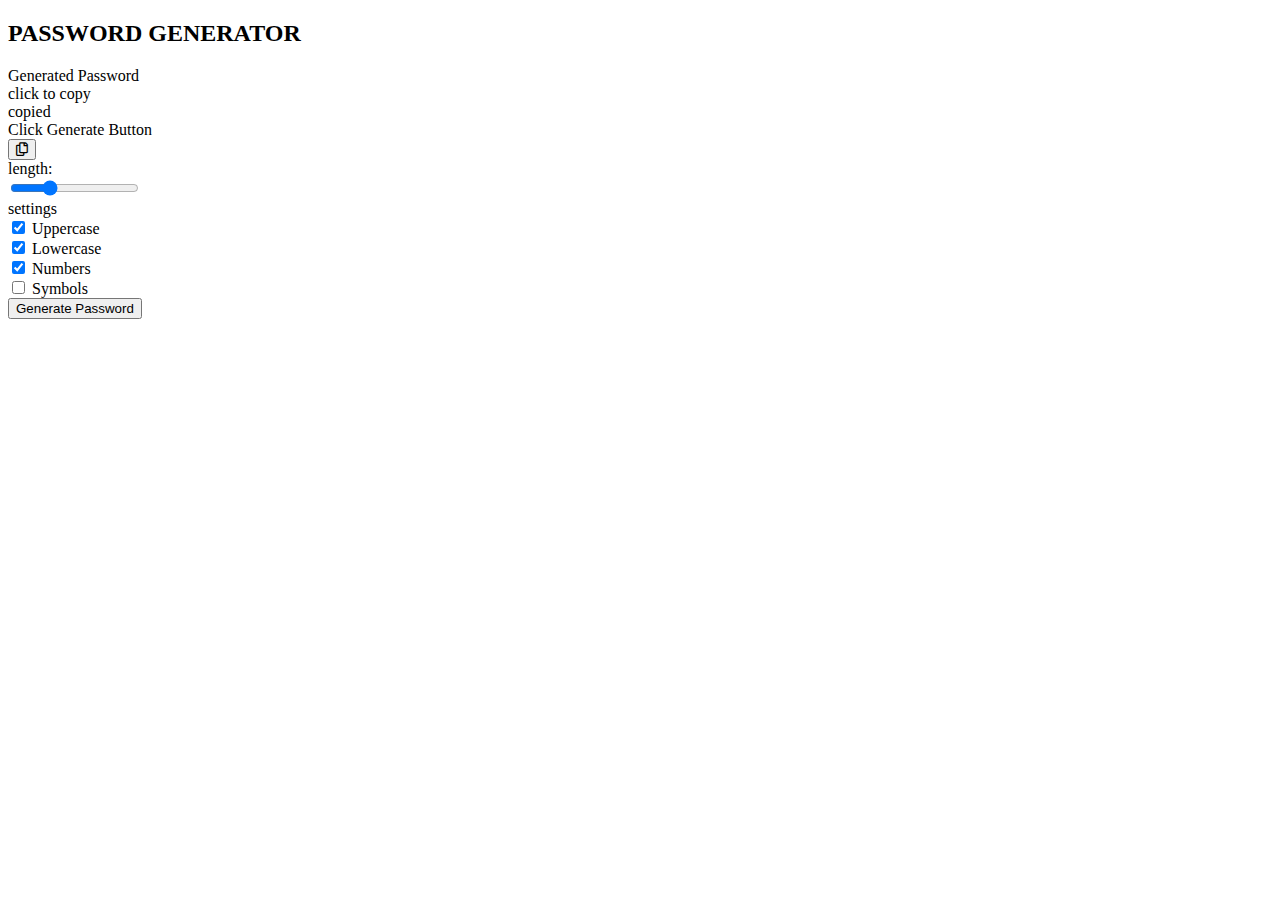
==== tools/password-gen/index.html @ dd15460f "Index" ====
<!DOCTYPE html>
<html lang="en">

<head>
    <meta charset="UTF-8">
    <meta name="viewport" content="width=device-width, initial-scale=1.0">
    <meta http-equiv="X-UA-Compatible" content="ie=edge">
    <title>Password Generator</title>
    <link rel="stylesheet" href="res/style.css">
    <link rel="stylesheet" href="https://cdnjs.cloudflare.com/ajax/libs/font-awesome/5.14.5/css/all.min.css">
    <link rel="stylesheet" href="https://fonts.googleapis.com/css?family=Montserrat">
</head>

<body>
    <div class="container">
        <h2 class="title">PASSWORD GENERATOR</h2>
        <div class="result">
            <div class="result__title field-title">Generated Password</div>
            <div class="result__info right">click to copy</div>
            <div class="result__info left">copied</div>
            <div class="result__viewbox" id="result">Click Generate Button</div>
            <button id="copy-btn" style="--x: 0; --y: 0"><i class="far fa-copy"></i></button>
        </div>
        <div class="length range__slider" data-min="4" data-max="32">
            <div class="length__title field-title" data-length='0'>length:</div>
            <input id="slider" type="range" min="4" max="32" value="12" />
        </div>

        <div class="settings">
            <span class="settings__title field-title">settings</span>
            <div class="setting">
                <input type="checkbox" id="uppercase" checked />
                <label for="uppercase">Uppercase</label>
            </div>
            <div class="setting">
                <input type="checkbox" id="lowercase" checked />
                <label for="lowercase">Lowercase</label>
            </div>
            <div class="setting">
                <input type="checkbox" id="number" checked />
                <label for="number">Numbers</label>
            </div>
            <div class="setting">
                <input type="checkbox" id="symbol" />
                <label for="symbol">Symbols</label>
            </div>
        </div>

        <button class="btn generate" id="generate">Generate Password</button>
    </div>

    <script src="res/script.js"></script>

</body>

</html>
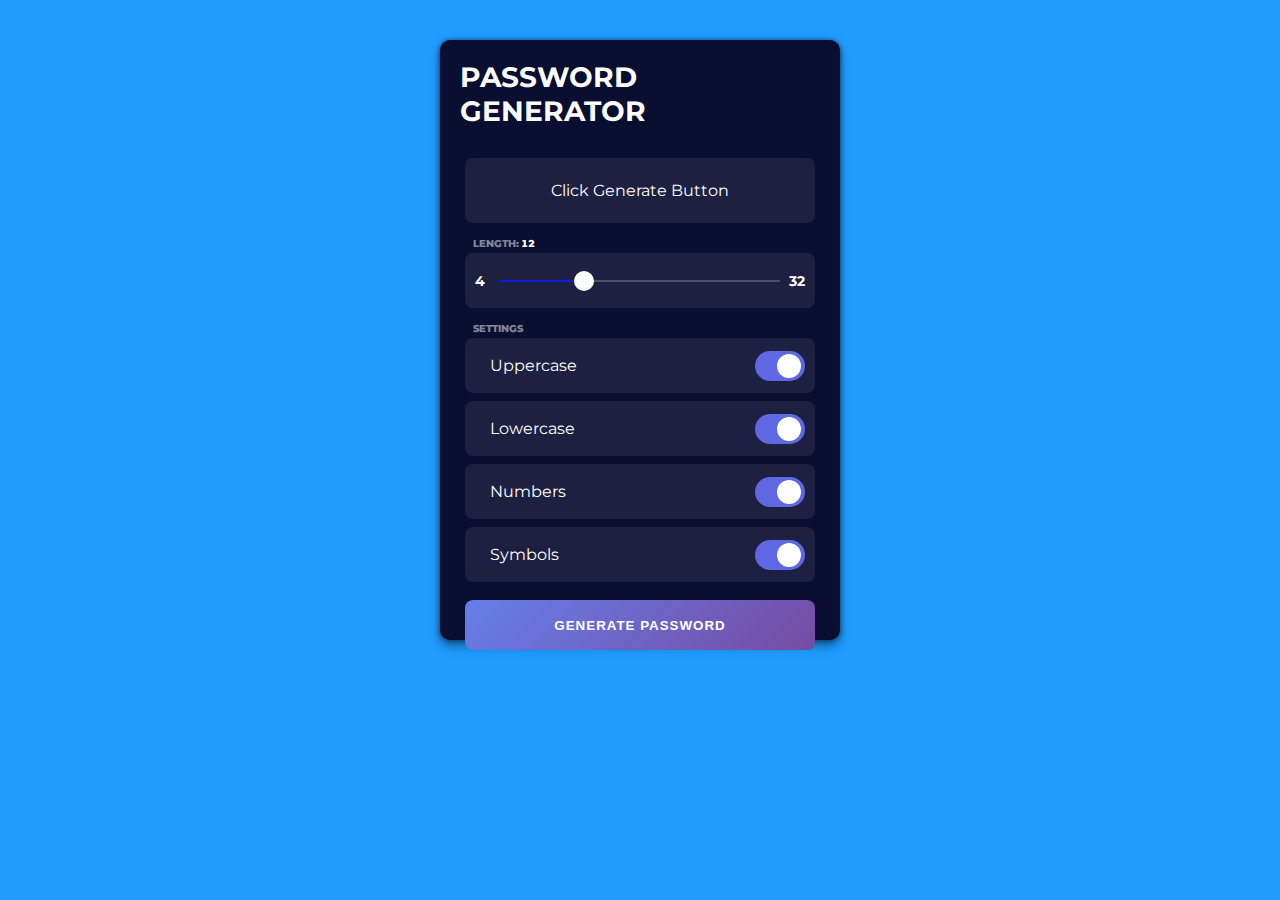
==== commit cf75c396: "Index" ====
--- a/tools/password-gen/index.html
+++ b/tools/password-gen/index.html
@@ -41,7 +41,7 @@
                 <label for="number">Numbers</label>
             </div>
             <div class="setting">
-                <input type="checkbox" id="symbol" />
+                <input type="checkbox" id="symbol" checked />
                 <label for="symbol">Symbols</label>
             </div>
         </div>
--- a/tools/password-gen/res/style.css
+++ b/tools/password-gen/res/style.css
@@ -0,0 +1,334 @@
+* {
+  margin: 0;
+  padding: 0;
+  -webkit-box-sizing: border-box;
+          box-sizing: border-box;
+}
+
+body {
+  width: 100%;
+  height: 100%;
+  background-image: -webkit-gradient(linear, left bottom, left top, color-stop(100%, #209cff), color-stop(200%, #68e0cf));
+  background-image: linear-gradient(to top, #209cff 100%, #68e0cf 200%);
+  display: -webkit-box;
+  display: -ms-flexbox;
+  display: flex;
+  -webkit-box-pack: center;
+      -ms-flex-pack: center;
+          justify-content: center;
+  -webkit-box-align: center;
+      -ms-flex-align: center;
+          align-items: center;
+}
+
+button {
+  border: 0;
+  outline: 0;
+}
+
+.container {
+  margin: 40px 0;
+  width: 400px;
+  height: 600px;
+  padding: 10px 25px;
+  background: #0a0e31;
+  border-radius: 10px;
+  -webkit-box-shadow: 0 0 5px rgba(0, 0, 0, 0.45), 0 4px 8px rgba(0, 0, 0, 0.35), 0 8px 12px rgba(0, 0, 0, 0.15);
+          box-shadow: 0 0 5px rgba(0, 0, 0, 0.45), 0 4px 8px rgba(0, 0, 0, 0.35), 0 8px 12px rgba(0, 0, 0, 0.15);
+  font-family: "Montserrat";
+}
+
+.container h2.title {
+  font-size: 1.75rem;
+  margin: 10px -5px;
+  margin-bottom: 30px;
+  color: #fff;
+}
+
+.result {
+  position: relative;
+  width: 100%;
+  height: 65px;
+  overflow: hidden;
+}
+
+.result__info {
+  position: absolute;
+  bottom: 4px;
+  color: #fff;
+  font-size: 0.8rem;
+  -webkit-transition: all 150ms ease-in-out;
+  transition: all 150ms ease-in-out;
+  -webkit-transform: translateY(200%);
+          transform: translateY(200%);
+  opacity: 0;
+}
+
+.result__info.right {
+  right: 8px;
+}
+
+.result__info.left {
+  left: 8px;
+}
+
+.result__viewbox {
+  width: 100%;
+  height: 100%;
+  background: rgba(255, 255, 255, 0.08);
+  border-radius: 8px;
+  color: #fff;
+  text-align: center;
+  line-height: 65px;
+}
+
+.result #copy-btn {
+  position: absolute;
+  top: var(--y);
+  left: var(--x);
+  width: 38px;
+  height: 38px;
+  background: #fff;
+  border-radius: 50%;
+  opacity: 0;
+  -webkit-transform: translate(-50%, -50%) scale(0);
+          transform: translate(-50%, -50%) scale(0);
+  -webkit-transition: all 350ms cubic-bezier(0.175, 0.885, 0.32, 1.275);
+  transition: all 350ms cubic-bezier(0.175, 0.885, 0.32, 1.275);
+  cursor: pointer;
+  z-index: 2;
+}
+
+.result #copy-btn:active {
+  -webkit-box-shadow: 0 0 0 200px rgba(255, 255, 255, 0.08);
+          box-shadow: 0 0 0 200px rgba(255, 255, 255, 0.08);
+}
+
+.result:hover #copy-btn {
+  opacity: 1;
+  -webkit-transform: translate(-50%, -50%) scale(1.35);
+          transform: translate(-50%, -50%) scale(1.35);
+}
+
+.field-title {
+  position: absolute;
+  top: -10px;
+  left: 8px;
+  -webkit-transform: translateY(-50%);
+          transform: translateY(-50%);
+  font-weight: 800;
+  color: rgba(255, 255, 255, 0.5);
+  text-transform: uppercase;
+  font-size: 0.65rem;
+  pointer-events: none;
+  -webkit-user-select: none;
+     -moz-user-select: none;
+      -ms-user-select: none;
+          user-select: none;
+}
+
+.options {
+  width: 100%;
+  height: auto;
+  margin: 50px 0;
+}
+
+.range__slider {
+  position: relative;
+  width: 100%;
+  height: calc(65px - 10px);
+  display: -webkit-box;
+  display: -ms-flexbox;
+  display: flex;
+  -webkit-box-pack: center;
+      -ms-flex-pack: center;
+          justify-content: center;
+  -webkit-box-align: center;
+      -ms-flex-align: center;
+          align-items: center;
+  background: rgba(255, 255, 255, 0.08);
+  border-radius: 8px;
+  margin: 30px 0;
+}
+
+.range__slider::before, .range__slider::after {
+  position: absolute;
+  color: #fff;
+  font-size: 0.9rem;
+  font-weight: bold;
+}
+
+.range__slider::before {
+  content: attr(data-min);
+  left: 10px;
+}
+
+.range__slider::after {
+  content: attr(data-max);
+  right: 10px;
+}
+
+.range__slider .length__title::after {
+  content: attr(data-length);
+  position: absolute;
+  right: -16px;
+  font-variant-numeric: tabular-nums;
+  color: #fff;
+}
+
+#slider {
+  -webkit-appearance: none;
+  width: calc(100% - (70px));
+  height: 2px;
+  border-radius: 5px;
+  background: rgba(255, 255, 255, 0.314);
+  outline: none;
+  padding: 0;
+  margin: 0;
+  cursor: pointer;
+}
+
+#slider::-webkit-slider-thumb {
+  -webkit-appearance: none;
+  width: 20px;
+  height: 20px;
+  border-radius: 50%;
+  background: white;
+  cursor: pointer;
+  -webkit-transition: all 0.15s ease-in-out;
+  transition: all 0.15s ease-in-out;
+}
+
+#slider::-webkit-slider-thumb:hover {
+  background: #d4d4d4;
+  -webkit-transform: scale(1.2);
+          transform: scale(1.2);
+}
+
+#slider::-moz-range-thumb {
+  width: 20px;
+  height: 20px;
+  border: 0;
+  border-radius: 50%;
+  background: white;
+  cursor: pointer;
+  -webkit-transition: background 0.15s ease-in-out;
+  transition: background 0.15s ease-in-out;
+}
+
+#slider::-moz-range-thumb:hover {
+  background: #d4d4d4;
+}
+
+.settings {
+  position: relative;
+  height: auto;
+  widows: 100%;
+  display: -webkit-box;
+  display: -ms-flexbox;
+  display: flex;
+  -webkit-box-orient: vertical;
+  -webkit-box-direction: normal;
+      -ms-flex-direction: column;
+          flex-direction: column;
+}
+
+.settings .setting {
+  position: relative;
+  width: 100%;
+  height: calc(65px - 10px);
+  background: rgba(255, 255, 255, 0.08);
+  border-radius: 8px;
+  display: -webkit-box;
+  display: -ms-flexbox;
+  display: flex;
+  -webkit-box-align: center;
+      -ms-flex-align: center;
+          align-items: center;
+  padding: 10px 25px;
+  color: #fff;
+  margin-bottom: 8px;
+}
+
+.settings .setting input {
+  opacity: 0;
+  position: absolute;
+}
+
+.settings .setting input + label {
+  -webkit-user-select: none;
+     -moz-user-select: none;
+      -ms-user-select: none;
+          user-select: none;
+}
+
+.settings .setting input + label::before, .settings .setting input + label::after {
+  content: "";
+  position: absolute;
+  -webkit-transition: 150ms cubic-bezier(0.24, 0, 0.5, 1);
+  transition: 150ms cubic-bezier(0.24, 0, 0.5, 1);
+  -webkit-transform: translateY(-50%);
+          transform: translateY(-50%);
+  top: 50%;
+  right: 10px;
+  cursor: pointer;
+}
+
+.settings .setting input + label::before {
+  height: 30px;
+  width: 50px;
+  border-radius: 30px;
+  background: rgba(214, 214, 214, 0.434);
+}
+
+.settings .setting input + label::after {
+  height: 24px;
+  width: 24px;
+  border-radius: 60px;
+  right: 32px;
+  background: #fff;
+}
+
+.settings .setting input:checked + label:before {
+  background: #5d68e2;
+  -webkit-transition: all 150ms cubic-bezier(0, 0, 0, 0.1);
+  transition: all 150ms cubic-bezier(0, 0, 0, 0.1);
+}
+
+.settings .setting input:checked + label:after {
+  right: 14px;
+}
+
+.settings .setting input:focus + label:before {
+  -webkit-box-shadow: 0 0 0 2px rgba(255, 255, 255, 0.75);
+          box-shadow: 0 0 0 2px rgba(255, 255, 255, 0.75);
+}
+
+.btn.generate {
+  -webkit-user-select: none;
+     -moz-user-select: none;
+      -ms-user-select: none;
+          user-select: none;
+  position: relative;
+  width: 100%;
+  height: 50px;
+  margin: 10px 0;
+  border-radius: 8px;
+  color: #fff;
+  border: none;
+  background-image: linear-gradient(135deg, #667eea 0%, #764ba2 100%);
+  letter-spacing: 1px;
+  font-weight: bold;
+  text-transform: uppercase;
+  cursor: pointer;
+  -webkit-transition: all 150ms ease;
+  transition: all 150ms ease;
+}
+
+.btn.generate:active {
+  -webkit-transform: translateY(-3%);
+          transform: translateY(-3%);
+  -webkit-box-shadow: 0 4px 8px rgba(255, 255, 255, 0.08);
+          box-shadow: 0 4px 8px rgba(255, 255, 255, 0.08);
+}
+/*# sourceMappingURL=style.css.map */
